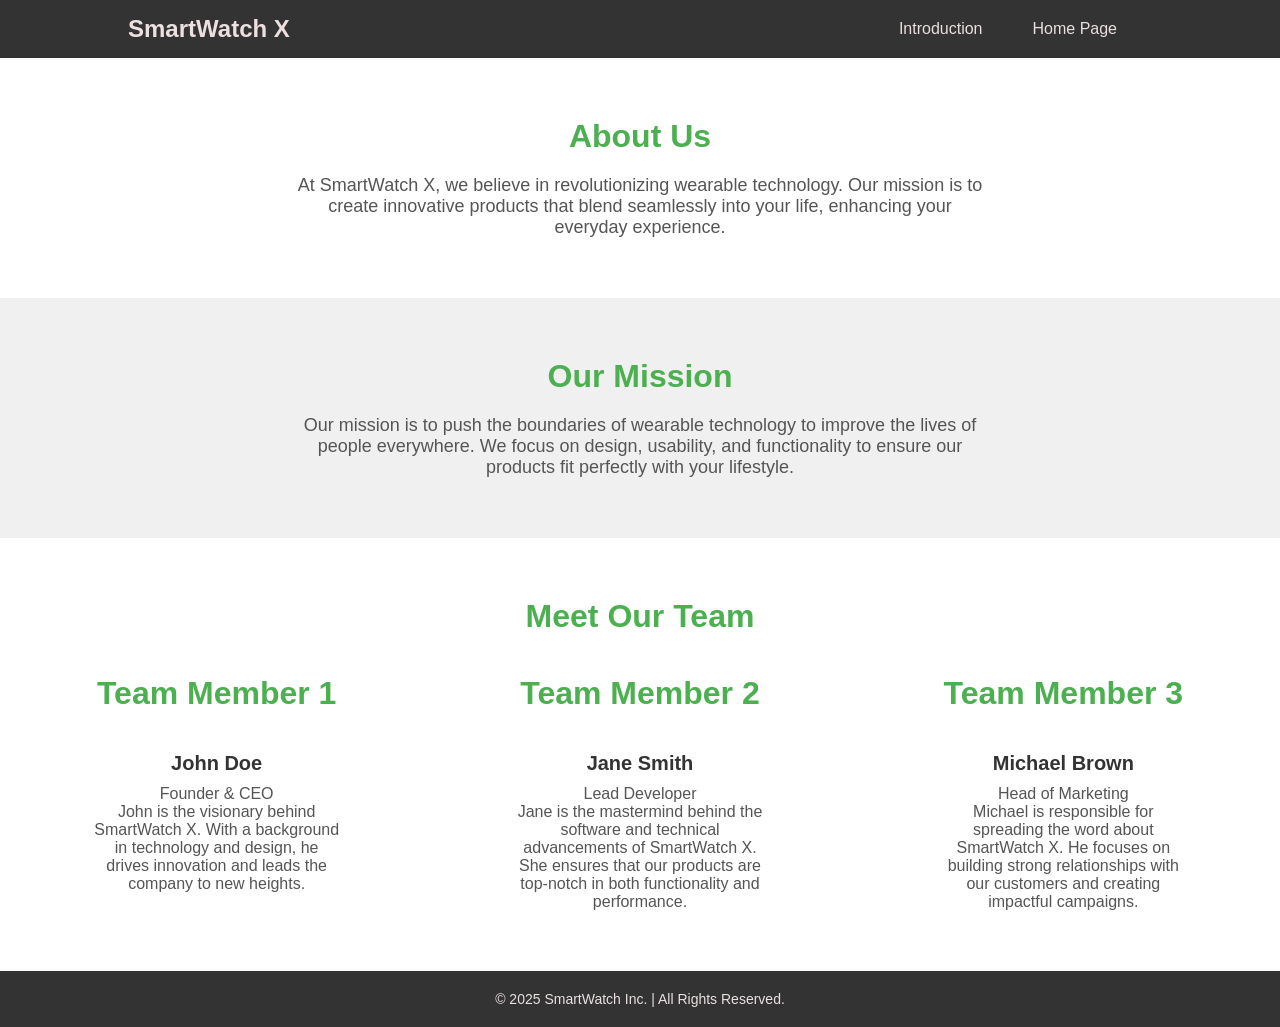
==== src/about.html @ 2ee5c231 "add about-us html and css files" ====
<!DOCTYPE html>
<html lang="en">

<head>
    <meta charset="UTF-8">
    <meta name="viewport" content="width=device-width, initial-scale=1.0">
    <meta name="description" content="Learn more about SmartWatch X, our mission, and our team.">
    <meta name="author" content="SmartWatch Inc.">
    <title>About Us</title>
    <link rel="stylesheet" href="../styles/about.css">
</head>

<body>
    <!-- Navigation Bar -->
    <nav class="navbar">
        <div class="container">
            <h1>SmartWatch X</h1>
            <ul>
                <li><a href="index.html">Introduction</a></li>
                <li><a href="home.html">Home Page</a></li>
               
            </ul>
        </div>
    </nav>

    <!-- About Us Section -->
    <section class="about">
        <div class="container">
            <h2>About Us</h2>
            <p>At SmartWatch X, we believe in revolutionizing wearable technology. Our mission is to create innovative products that blend seamlessly into your life, enhancing your everyday experience.</p>
        </div>
    </section>

    <!-- Mission Section -->
    <section class="mission">
        <div class="container">
            <h2>Our Mission</h2>
            <p>Our mission is to push the boundaries of wearable technology to improve the lives of people everywhere. We focus on design, usability, and functionality to ensure our products fit perfectly with your lifestyle.</p>
        </div>
    </section>

    <!-- Team Section -->
    <section class="team">
        <div class="container">
            <h2>Meet Our Team</h2>
            <div class="team-members">
                <div class="team-member">
                    <h2>Team Member 1</h2>
                    <h3>John Doe</h3>
                    <p>Founder & CEO</p>
                    <p>John is the visionary behind SmartWatch X. With a background in technology and design, he drives innovation and leads the company to new heights.</p>
                </div>
                <div class="team-member">
                    <h2>Team Member 2</h2>
                    <h3>Jane Smith</h3>
                    <p>Lead Developer</p>
                    <p>Jane is the mastermind behind the software and technical advancements of SmartWatch X. She ensures that our products are top-notch in both functionality and performance.</p>
                </div>
                <div class="team-member">
                    <h2>Team Member 3</h2>
                    <h3>Michael Brown</h3>
                    <p>Head of Marketing</p>
                    <p>Michael is responsible for spreading the word about SmartWatch X. He focuses on building strong relationships with our customers and creating impactful campaigns.</p>
                </div>
            </div>
        </div>
    </section>

    <!-- Footer -->
    <footer>
        <div class="container">
            <p>&copy; 2025 SmartWatch Inc. | All Rights Reserved.</p>
        </div>
    </footer>
</body>

</html>
---- styles/about.css ----
/* Reset default margins and paddings */
* {
    margin: 0;
    padding: 0;
    box-sizing: border-box;
  }
  
  /* Body Styling */
  body {
    font-family: 'Arial', sans-serif;
    background-color: #f4f4f4;
    color: #333;
  }
  
  /* Navigation Bar */
  .navbar {
    background-color: #333;
    color: rgb(238, 224, 224);
    padding: 15px 0;
    position: sticky;
    top: 0;
    z-index: 100;
  }
  
  .navbar .container {
    width: 80%;
    margin: 0 auto;
    display: flex;
    justify-content: space-between;
    align-items: center;
  }
  
  .navbar h1 {
    font-size: 24px;
  }
  
  .navbar .logo {
    color: rgb(234, 223, 223);
    text-decoration: none;
  }
  
  .navbar ul {
    list-style-type: none;
    display: flex;
  }
  
  .navbar ul li {
    margin-right: 20px;
  }
  
  .navbar ul li a {
    text-decoration: none;
    color: rgb(234, 223, 223);
    font-size: 16px;
    padding: 8px 15px;
    transition: background-color 0.3s;
  }
  
  .navbar ul li a:hover {
    background-color: #ff5722; /* Bright orange */
    border-radius: 5px;
  }
  
  /* About Us Section */
  .about {
    background-color: #ffffff;
    padding: 60px 20px;
    text-align: center;
  }
  
  .about h2 {
    font-size: 32px;
    color: #4caf50; /* Green color */
    margin-bottom: 20px;
  }
  
  .about p {
    font-size: 18px;
    max-width: 700px;
    margin: 0 auto;
    color: #555;
  }
  
  /* Mission Section */
  .mission {
    background-color: #f0f0f0;
    padding: 60px 20px;
    text-align: center;
  }
  
  .mission h2 {
    font-size: 32px;
    color: #4caf50; /* Green color */
    margin-bottom: 20px;
  }
  
  .mission p {
    font-size: 18px;
    max-width: 700px;
    margin: 0 auto;
    color: #555;
  }
  
  /* Team Section */
  .team {
    background-color: #ffffff;
    padding: 60px 20px;
    text-align: center;
  }
  
  .team h2 {
    font-size: 32px;
    color: #4caf50; /* Green color */
    margin-bottom: 40px;
  }
  
  .team-members {
    display: flex;
    justify-content: space-around;
    gap: 30px;
  }
  
  .team-member {
    max-width: 250px;
    text-align: center;
  }
  
  .team-member img {
    width: 100%;
    height: 200px;
    object-fit: cover;
    border-radius: 50%;
    margin-bottom: 20px;
  }
  
  .team-member h3 {
    font-size: 20px;
    margin-bottom: 10px;
  }
  
  .team-member p {
    font-size: 16px;
    color: #555;
  }
  
  /* Footer Styling */
  footer {
    background-color: #333;
    color: rgb(234, 224, 224);
    text-align: center;
    padding: 20px 0;
  }
  
  footer p {
    font-size: 14px;
  }
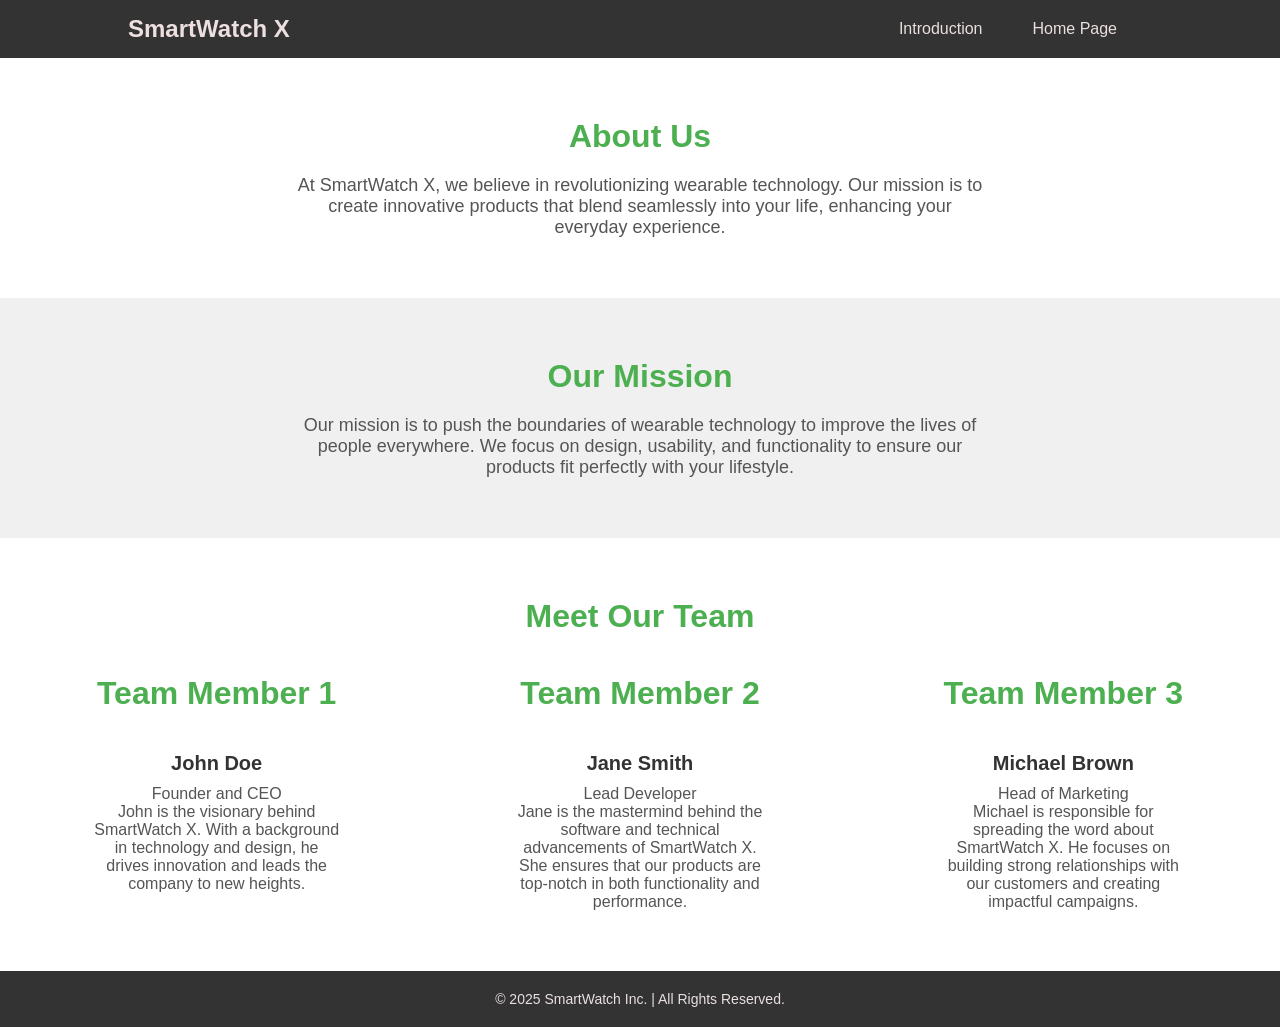
==== commit 058622ab: "modify about-us html and css files" ====
--- a/src/about.html
+++ b/src/about.html
@@ -47,7 +47,7 @@
                 <div class="team-member">
                     <h2>Team Member 1</h2>
                     <h3>John Doe</h3>
-                    <p>Founder & CEO</p>
+                    <p>Founder and CEO</p>
                     <p>John is the visionary behind SmartWatch X. With a background in technology and design, he drives innovation and leads the company to new heights.</p>
                 </div>
                 <div class="team-member">
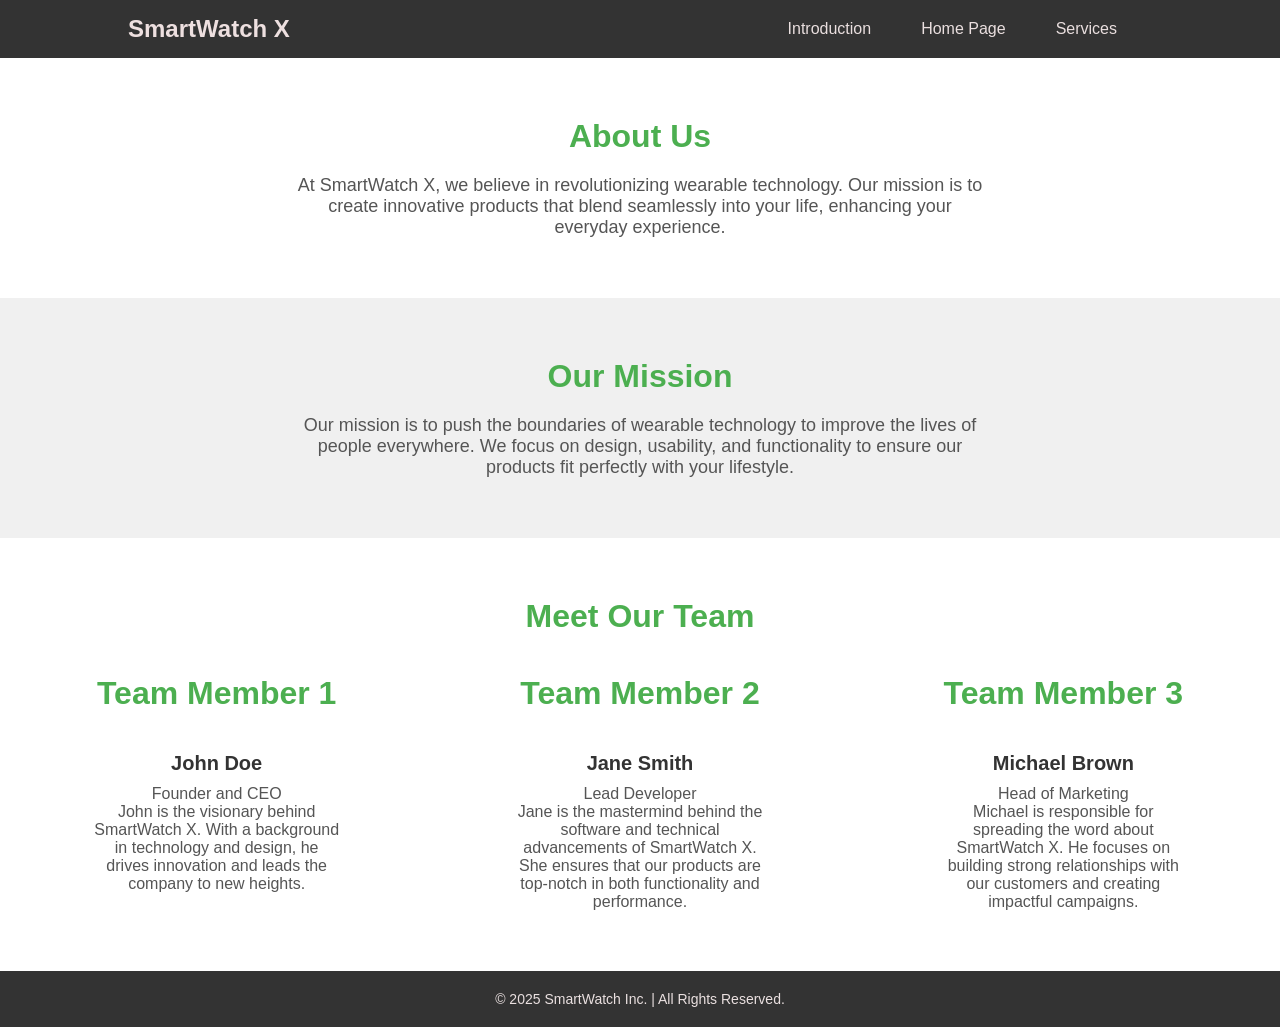
==== commit 50983693: "add services html and css files" ====
--- a/src/about.html
+++ b/src/about.html
@@ -18,6 +18,7 @@
             <ul>
                 <li><a href="index.html">Introduction</a></li>
                 <li><a href="home.html">Home Page</a></li>
+                <li><a href="services.html">Services</a></li>
                
             </ul>
         </div>
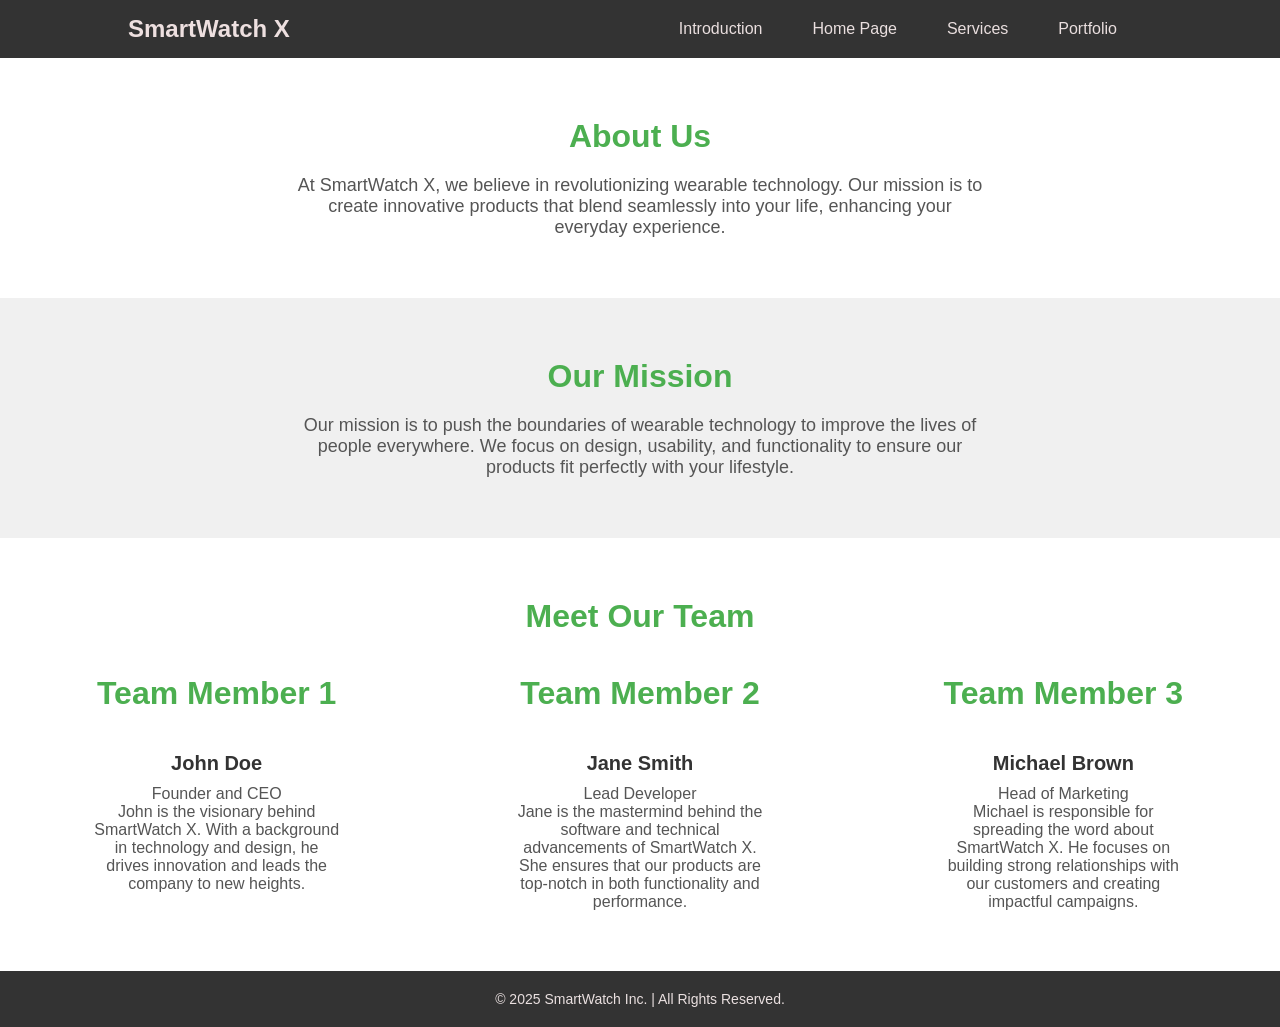
==== commit 9dc30a83: "add portfolio html and css files" ====
--- a/src/about.html
+++ b/src/about.html
@@ -19,6 +19,7 @@
                 <li><a href="index.html">Introduction</a></li>
                 <li><a href="home.html">Home Page</a></li>
                 <li><a href="services.html">Services</a></li>
+                <li><a href="portfolio.html">Portfolio</a></li>
                
             </ul>
         </div>
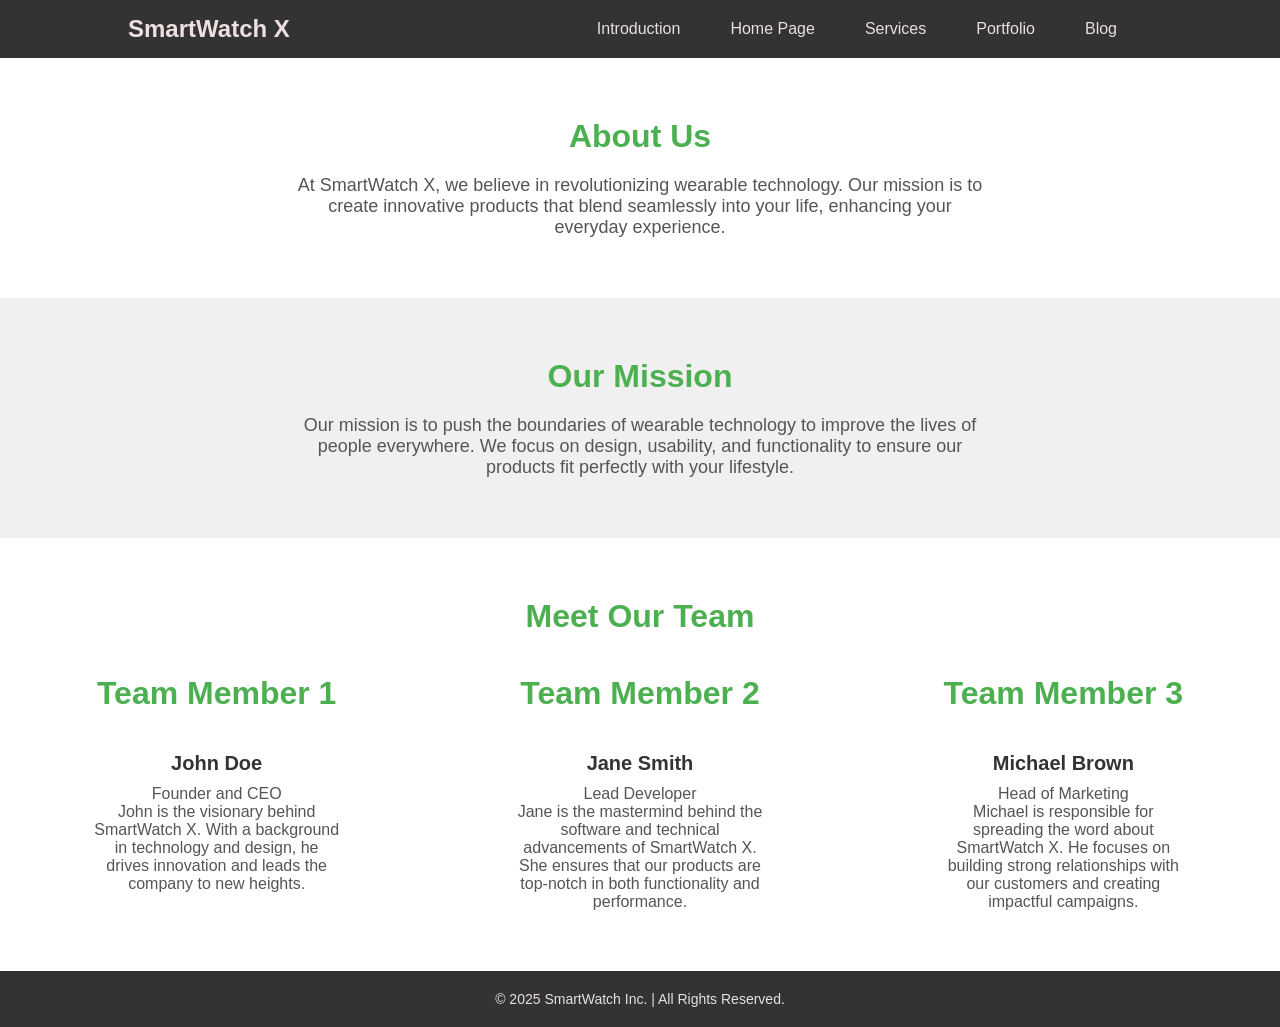
==== commit 3e1b0bc5: "add blog html and css files" ====
--- a/src/about.html
+++ b/src/about.html
@@ -20,6 +20,7 @@
                 <li><a href="home.html">Home Page</a></li>
                 <li><a href="services.html">Services</a></li>
                 <li><a href="portfolio.html">Portfolio</a></li>
+                <li><a href="blog.html">Blog</a></li>
                
             </ul>
         </div>
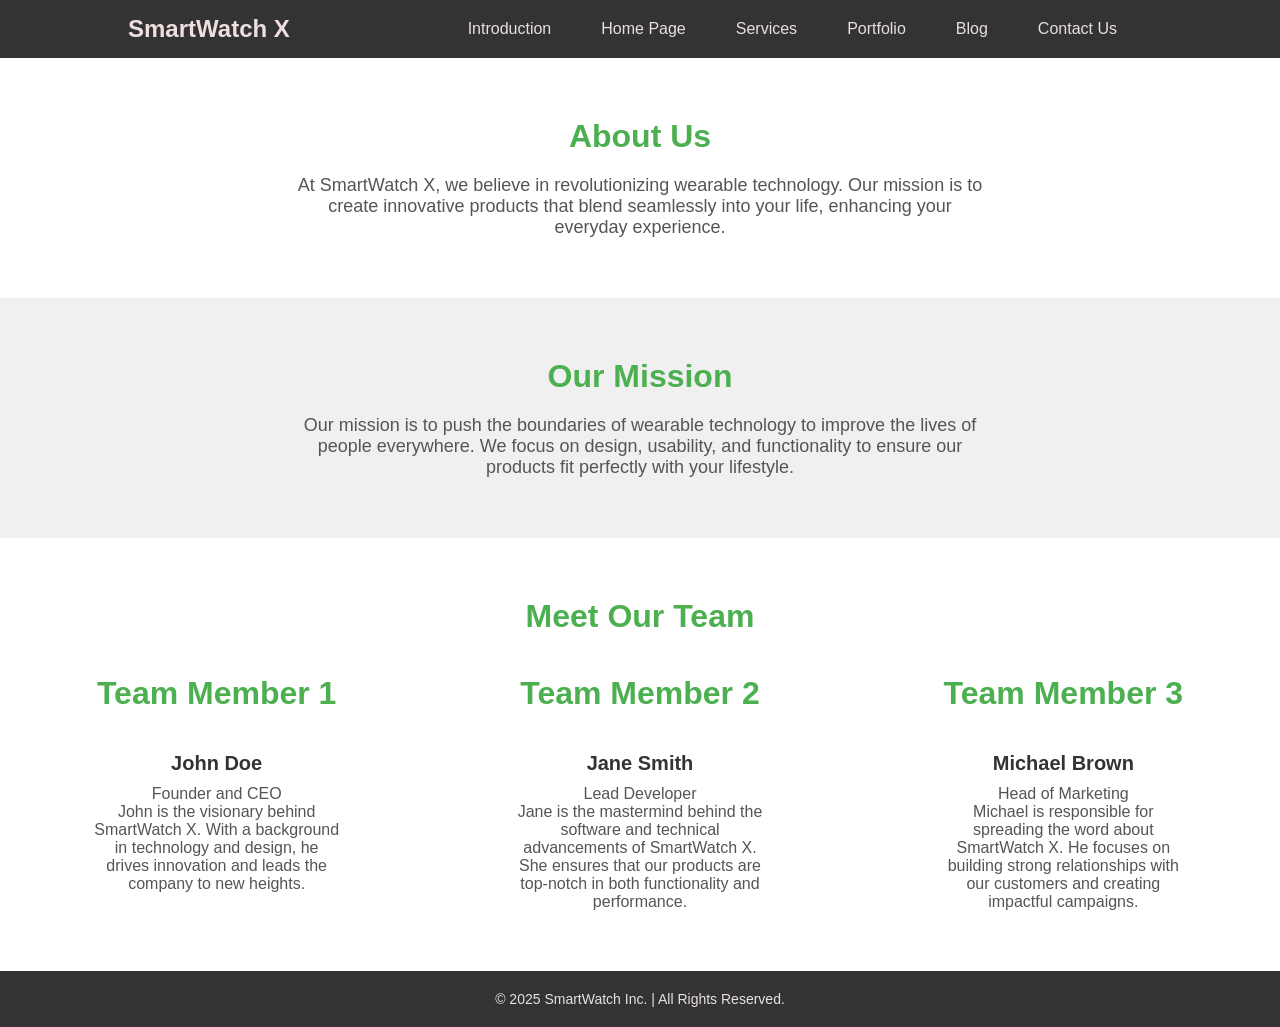
==== commit b56b8fc7: "add contact html and css files" ====
--- a/src/about.html
+++ b/src/about.html
@@ -21,6 +21,7 @@
                 <li><a href="services.html">Services</a></li>
                 <li><a href="portfolio.html">Portfolio</a></li>
                 <li><a href="blog.html">Blog</a></li>
+                <li><a href="contact.html">Contact Us</a></li>
                
             </ul>
         </div>
